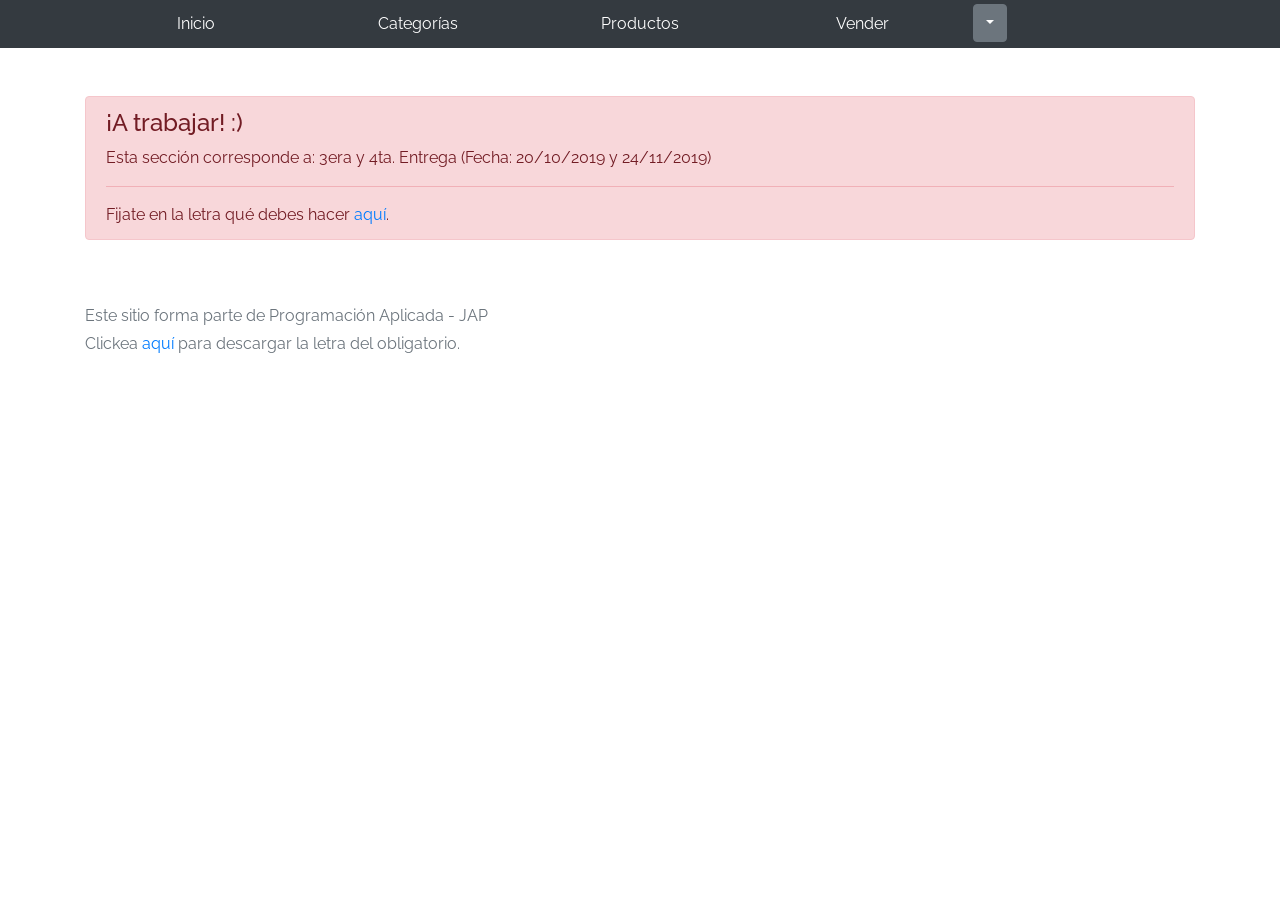
==== cart.html @ 878b8fcf "2da entrega hasta punto 2 del opcional" ====
<!DOCTYPE html>
<!-- saved from url=(0049)https://getbootstrap.com/docs/4.3/examples/album/ -->
<html lang="en"><head><meta http-equiv="Content-Type" content="text/html; charset=UTF-8">
    
    <meta name="viewport" content="width=device-width, initial-scale=1, shrink-to-fit=no">
    <meta name="description" content="">
    <meta name="author" content="Mark Otto, Jacob Thornton, and Bootstrap contributors">
    <title>eMercado - Todo lo que busques está aquí</title>

    <link rel="canonical" href="https://getbootstrap.com/docs/4.3/examples/album/">
    <link href="https://fonts.googleapis.com/css?family=Raleway:300,300i,400,400i,700,700i,900,900i" rel="stylesheet">

    <style>
      .bd-placeholder-img {
        font-size: 1.125rem;
        text-anchor: middle;
        -webkit-user-select: none;
        -moz-user-select: none;
        -ms-user-select: none;
        user-select: none;
      }

      @media (min-width: 768px) {
        .bd-placeholder-img-lg {
          font-size: 3.5rem;
        }
      }
    </style>
    <link href="css/bootstrap.min.css" rel="stylesheet">
    <link href="css/styles.css" rel="stylesheet">
    <link href="css/dropzone.css" rel="stylesheet">
  </head>
  <body>
      <nav class="navbar navbar-dark navbar-expand-lg site-header   sticky-top py-1 bg-dark">
          <div class="container">
              <button class="navbar-toggler" type="button" data-toggle="collapse" data-target="#navbarSupportedContent" aria-controls="navbarSupportedContent" aria-expanded="false" aria-label="Toggle navigation">
                <span class="navbar-toggler-icon"></span>
              </button>
              <div class="collapse navbar-collapse" id="navbarSupportedContent">
                <ul class="navbar-nav mr-auto mt-2 mt-lg-0">
                  <li class="nav-item">
                      <a class="nav-link" href="index.html">Inicio</a>
                  </li>
                  <li class="nav-item">
                      <a class="nav-link" href="categories.html">Categorías</a>
                  </li>
                  <li class="nav-item">
                      <a class="nav-link" href="products.html">Productos</a>
                  </li>
                  <li class="nav-item">
                      <a class="nav-link" href="sell.html">Vender</a>
                  </li>
                  <li>
                    <div class="dropdown">
                      <button class="btn btn-secondary dropdown-toggle" type="button" id="dropdownMenuButton" data-toggle="dropdown" aria-haspopup="true" aria-expanded="false"></button>
                      <div class="dropdown-menu" aria-labelledby="dropdownMenuButton">
                        <a class="dropdown-item" href="cart.html" style="color: black">Ver mi carrito</a>
                        <a class="dropdown-item" href="log in.html" style="color: black">Cerrar sesión</a>
                      </div>
                    </div>
                  </li>
                  </ul>
              </div>
          </div>
        </nav>
    <main role="main">
		<div class="container mt-5">
			<div class="alert alert-danger" role="alert">
				<h4 class="alert-heading">¡A trabajar! :)</h4>
				<p>Esta sección corresponde a: 3era y 4ta. Entrega (Fecha: 20/10/2019 y 24/11/2019)</p>
				<hr>
				<p class="mb-0">Fijate en la letra qué debes hacer <a target="_blank" href="Letra.pdf">aquí</a>.</p>
			</div>
		</div>
    </main>
      <footer class="text-muted">
        <div class="container">
            <p>Este sitio forma parte de Programación Aplicada - JAP</p>
            <p>Clickea <a target="_blank" href="Letra.pdf">aquí</a> para descargar la letra del obligatorio.</p>
        </div>
      </footer>
      <div class="modal fade" tabindex="-1" role="dialog" id="contidionsModal">
        <div class="modal-dialog" role="document">
          <div class="modal-content">
            <div class="modal-header">
              <h5 class="modal-title">Forma de pago</h5>
              <button type="button" class="close" data-dismiss="modal" aria-label="Close">
                <span aria-hidden="true">&times;</span>
              </button>
            </div>
            <div class="modal-body">
              <div class="container">
                  <div class="row">
                    <div class="custom-control custom-radio">
                      <input id="creditCardPaymentRadio" name="paymentType" type="radio" class="custom-control-input">
                      <label class="custom-control-label" for="creditCardPaymentRadio">Tarjeta de crédito</label>
                    </div>
                  </div>
                  <hr>
                  <div class="row">
                    <div class="col-md-6 mb-3">
                      <label for="shippingStreet">Número de tarjeta</label>
                      <input type="text" class="form-control" id="creditCardNumber" placeholder="" value="" >
                      <div class="invalid-feedback">
                        Ingresa un número de tarjeta
                      </div>
                    </div>
                    <div class="col-md-4 mb-3">
                      <label for="shippingStreetNumber">Código de seg.</label>
                      <input type="number" class="form-control" id="creditCardSecurityCode" placeholder="" value="" >
                      <div class="invalid-feedback">
                        Ingresa el código de seguridad
                      </div>
                    </div>
                  </div>
                  <div class="row">
                      <div class="col-md-6 mb-3">
                        <label for="dueDate">Vencimiento (MM/AA)</label>
                        <input type="text" class="form-control" id="dueDate" placeholder="" value="" >
                        <div class="invalid-feedback">
                          Ingresa la fecha de vencimiento
                        </div>
                      </div>
                  </div>
                  <div class="row">
                    <div class="custom-control custom-radio">
                      <input id="bankingRadio" name="paymentType" type="radio" class="custom-control-input">
                      <label class="custom-control-label" for="bankingRadio">Transferencia bancaria</label>
                    </div>
                  </div>
                  <hr>
                  <div class="row">
                    <div class="col-md-6 mb-3">
                      <label for="bankAccountNumber">Número de cuenta</label>
                      <input type="text" class="form-control" id="bankAccountNumber" placeholder="" value="" >
                      <div class="invalid-feedback">
                        Ingresa un número de cuenta
                      </div>
                    </div>
              </div>
            </div>
            <div class="modal-footer">
              <button type="button" class="btn btn-primary" data-dismiss="modal">Cerrar</button>
            </div>
          </div>
        </div>
      </div>
      <div id="spinner-wrapper"><div class="lds-ring"><div></div><div></div><div></div><div></div></div></div>
      <script src="js/vendor/jquery-3.4.1.min.js"></script>
      <script src="js/vendor/bootstrap.bundle.min.js"></script>
      <script src="js/vendor/bootbox.min.js"></script>
      <script src="js/init.js"></script>
      <script src="js/cart.js"></script>
      <script src="js/log in menu.js"></script>
    </body>
</html>
---- css/styles.css ----
.jumbotron, .card-body, .container, .site-header{
    font-family: 'Raleway', serif !important;
}

.jumbotron .display-4{
    font-weight: bold;
}

.jumbotron {
  height: 50vh;
  padding: 5em inherit;
  margin-bottom: 0;
  background-color: #53C0FB;
  background: url('../img/cover_back.png');
  background-size: cover;
  background-position: center;
  background-repeat: no-repeat;
  color: black;
  font-weight: bold;
}

@media (min-width: 768px) {
  .jumbotron {
    padding-top: 6rem;
    padding-bottom: 6rem;
  }
}

.jumbotron p:last-child {
  margin-bottom: 0;
}

.jumbotron-heading {
  font-weight: 300;
}

.jumbotron .container {
  max-width: 40rem;
  background-color: rgba(255, 255, 255, 0.5);
  border-radius: 10px;
  text-shadow: 1px 1px 2px grey;
}

.jumbotron .lead{
  font-size: 38px;
}

footer {
  padding-top: 3rem;
  padding-bottom: 3rem;
}

footer p {
  margin-bottom: .25rem;
}

.site-header a {
  color: white;
  transition: ease-in-out color .15s;
}

.dropzone{
  border: 2px dashed #0087F7;
  border-radius: 5px;
  background: white;
}

.lds-ring {
  display: inline-block;
  position: relative;
  width: 64px;
  height: 64px;
  top:50%;
  left: 50%;
}
.lds-ring div {
  box-sizing: border-box;
  display: block;
  position: absolute;
  width: 51px;
  height: 51px;
  margin: 6px;
  border: 6px solid #fff;
  border-radius: 50%;
  animation: lds-ring 1.2s cubic-bezier(0.5, 0, 0.5, 1) infinite;
  border-color: #fff transparent transparent transparent;
}
.lds-ring div:nth-child(1) {
  animation-delay: -0.45s;
}
.lds-ring div:nth-child(2) {
  animation-delay: -0.3s;
}
.lds-ring div:nth-child(3) {
  animation-delay: -0.15s;
}
@keyframes lds-ring {
  0% {
    transform: rotate(0deg);
  }
  100% {
    transform: rotate(360deg);
  }
}

#spinner-wrapper{
  position: fixed;
  background-color: rgba(0,0,0,0.5);
  width:100%;
  height: 100%;
  top:0;
  left:0;
  z-index: 1021;
  display: none;
}

a.custom-card,
a.custom-card:hover {
  color: inherit;
  text-decoration: inherit;
}

.navbar-dark .navbar-nav .nav-link{
  color: white;
}

.navbar-nav{
  width:100%;
}

@media (min-width : 992px){
  .navbar-nav .nav-item{
    width: 20%;
    text-align: center;
  }
}
---- css/dropzone.css ----
/*
 * The MIT License
 * Copyright (c) 2012 Matias Meno <m@tias.me>
 */
.dropzone, .dropzone * {
  box-sizing: border-box; }

.dropzone {
  position: relative; }
  .dropzone .dz-preview {
    position: relative;
    display: inline-block;
    width: 120px;
    margin: 0.5em; }
    .dropzone .dz-preview .dz-progress {
      display: block;
      height: 15px;
      border: 1px solid #aaa; }
      .dropzone .dz-preview .dz-progress .dz-upload {
        display: block;
        height: 100%;
        width: 0;
        background: green; }
    .dropzone .dz-preview .dz-error-message {
      color: red;
      display: none; }
    .dropzone .dz-preview.dz-error .dz-error-message, .dropzone .dz-preview.dz-error .dz-error-mark {
      display: block; }
    .dropzone .dz-preview.dz-success .dz-success-mark {
      display: block; }
    .dropzone .dz-preview .dz-error-mark, .dropzone .dz-preview .dz-success-mark {
      position: absolute;
      display: none;
      left: 30px;
      top: 30px;
      width: 54px;
      height: 58px;
      left: 50%;
      margin-left: -27px; }

@-webkit-keyframes passing-through {
  0% {
    opacity: 0;
    -webkit-transform: translateY(40px);
    -moz-transform: translateY(40px);
    -ms-transform: translateY(40px);
    -o-transform: translateY(40px);
    transform: translateY(40px); }
  30%, 70% {
    opacity: 1;
    -webkit-transform: translateY(0px);
    -moz-transform: translateY(0px);
    -ms-transform: translateY(0px);
    -o-transform: translateY(0px);
    transform: translateY(0px); }
  100% {
    opacity: 0;
    -webkit-transform: translateY(-40px);
    -moz-transform: translateY(-40px);
    -ms-transform: translateY(-40px);
    -o-transform: translateY(-40px);
    transform: translateY(-40px); } }
@-moz-keyframes passing-through {
  0% {
    opacity: 0;
    -webkit-transform: translateY(40px);
    -moz-transform: translateY(40px);
    -ms-transform: translateY(40px);
    -o-transform: translateY(40px);
    transform: translateY(40px); }
  30%, 70% {
    opacity: 1;
    -webkit-transform: translateY(0px);
    -moz-transform: translateY(0px);
    -ms-transform: translateY(0px);
    -o-transform: translateY(0px);
    transform: translateY(0px); }
  100% {
    opacity: 0;
    -webkit-transform: translateY(-40px);
    -moz-transform: translateY(-40px);
    -ms-transform: translateY(-40px);
    -o-transform: translateY(-40px);
    transform: translateY(-40px); } }
@keyframes passing-through {
  0% {
    opacity: 0;
    -webkit-transform: translateY(40px);
    -moz-transform: translateY(40px);
    -ms-transform: translateY(40px);
    -o-transform: translateY(40px);
    transform: translateY(40px); }
  30%, 70% {
    opacity: 1;
    -webkit-transform: translateY(0px);
    -moz-transform: translateY(0px);
    -ms-transform: translateY(0px);
    -o-transform: translateY(0px);
    transform: translateY(0px); }
  100% {
    opacity: 0;
    -webkit-transform: translateY(-40px);
    -moz-transform: translateY(-40px);
    -ms-transform: translateY(-40px);
    -o-transform: translateY(-40px);
    transform: translateY(-40px); } }
@-webkit-keyframes slide-in {
  0% {
    opacity: 0;
    -webkit-transform: translateY(40px);
    -moz-transform: translateY(40px);
    -ms-transform: translateY(40px);
    -o-transform: translateY(40px);
    transform: translateY(40px); }
  30% {
    opacity: 1;
    -webkit-transform: translateY(0px);
    -moz-transform: translateY(0px);
    -ms-transform: translateY(0px);
    -o-transform: translateY(0px);
    transform: translateY(0px); } }
@-moz-keyframes slide-in {
  0% {
    opacity: 0;
    -webkit-transform: translateY(40px);
    -moz-transform: translateY(40px);
    -ms-transform: translateY(40px);
    -o-transform: translateY(40px);
    transform: translateY(40px); }
  30% {
    opacity: 1;
    -webkit-transform: translateY(0px);
    -moz-transform: translateY(0px);
    -ms-transform: translateY(0px);
    -o-transform: translateY(0px);
    transform: translateY(0px); } }
@keyframes slide-in {
  0% {
    opacity: 0;
    -webkit-transform: translateY(40px);
    -moz-transform: translateY(40px);
    -ms-transform: translateY(40px);
    -o-transform: translateY(40px);
    transform: translateY(40px); }
  30% {
    opacity: 1;
    -webkit-transform: translateY(0px);
    -moz-transform: translateY(0px);
    -ms-transform: translateY(0px);
    -o-transform: translateY(0px);
    transform: translateY(0px); } }
@-webkit-keyframes pulse {
  0% {
    -webkit-transform: scale(1);
    -moz-transform: scale(1);
    -ms-transform: scale(1);
    -o-transform: scale(1);
    transform: scale(1); }
  10% {
    -webkit-transform: scale(1.1);
    -moz-transform: scale(1.1);
    -ms-transform: scale(1.1);
    -o-transform: scale(1.1);
    transform: scale(1.1); }
  20% {
    -webkit-transform: scale(1);
    -moz-transform: scale(1);
    -ms-transform: scale(1);
    -o-transform: scale(1);
    transform: scale(1); } }
@-moz-keyframes pulse {
  0% {
    -webkit-transform: scale(1);
    -moz-transform: scale(1);
    -ms-transform: scale(1);
    -o-transform: scale(1);
    transform: scale(1); }
  10% {
    -webkit-transform: scale(1.1);
    -moz-transform: scale(1.1);
    -ms-transform: scale(1.1);
    -o-transform: scale(1.1);
    transform: scale(1.1); }
  20% {
    -webkit-transform: scale(1);
    -moz-transform: scale(1);
    -ms-transform: scale(1);
    -o-transform: scale(1);
    transform: scale(1); } }
@keyframes pulse {
  0% {
    -webkit-transform: scale(1);
    -moz-transform: scale(1);
    -ms-transform: scale(1);
    -o-transform: scale(1);
    transform: scale(1); }
  10% {
    -webkit-transform: scale(1.1);
    -moz-transform: scale(1.1);
    -ms-transform: scale(1.1);
    -o-transform: scale(1.1);
    transform: scale(1.1); }
  20% {
    -webkit-transform: scale(1);
    -moz-transform: scale(1);
    -ms-transform: scale(1);
    -o-transform: scale(1);
    transform: scale(1); } }
#file-upload, #file-upload * {
  box-sizing: border-box; }

#file-upload {
  min-height: 150px;
  border: 2px dashed silver;
  border-radius: 5px;
  background: white;
margin-bottom: 10px;}
  #file-upload.dz-clickable {
    cursor: pointer; }
    #file-upload.dz-clickable * {
      cursor: default; }
    #file-upload.dz-clickable .dz-message, #file-upload.dz-clickable .dz-message * {
      cursor: pointer; }
  #file-upload.dz-started .dz-message {
    display: none; }
  #file-upload.dz-drag-hover {
    border-style: solid; }
    #file-upload.dz-drag-hover .dz-message {
      opacity: 0.5; }
  #file-upload .dz-message {
    text-align: center;
    margin: 4em 0; }
  #file-upload .dz-preview {
    position: relative;
    display: inline-block;
    vertical-align: top;
    margin: 16px;
    min-height: 100px; }
    #file-upload .dz-preview:hover {
      z-index: 1000; }
      #file-upload .dz-preview:hover .dz-details {
        opacity: 1; }
    #file-upload .dz-preview.dz-file-preview .dz-image {
      border-radius: 20px;
      background: #999;
      background: linear-gradient(to bottom, #eee, #ddd); }
    #file-upload .dz-preview.dz-file-preview .dz-details {
      opacity: 1; }
    #file-upload .dz-preview.dz-image-preview {
      background: white; }
      #file-upload .dz-preview.dz-image-preview .dz-details {
        -webkit-transition: opacity 0.2s linear;
        -moz-transition: opacity 0.2s linear;
        -ms-transition: opacity 0.2s linear;
        -o-transition: opacity 0.2s linear;
        transition: opacity 0.2s linear; }
    #file-upload .dz-preview .dz-remove {
      font-size: 14px;
      text-align: center;
      display: block;
      cursor: pointer;
      border: none; }
      #file-upload .dz-preview .dz-remove:hover {
        text-decoration: underline; }
    #file-upload .dz-preview:hover .dz-details {
      opacity: 1; }
    #file-upload .dz-preview .dz-details {
      z-index: 20;
      position: absolute;
      top: 0;
      left: 0;
      opacity: 0;
      font-size: 13px;
      min-width: 100%;
      max-width: 100%;
      padding: 2em 1em;
      text-align: center;
      color: rgba(0, 0, 0, 0.9);
      line-height: 150%; }
      #file-upload .dz-preview .dz-details .dz-size {
        margin-bottom: 1em;
        font-size: 16px; }
      #file-upload .dz-preview .dz-details .dz-filename {
        white-space: nowrap; }
        #file-upload .dz-preview .dz-details .dz-filename:hover span {
          border: 1px solid rgba(200, 200, 200, 0.8);
          background-color: rgba(255, 255, 255, 0.8); }
        #file-upload .dz-preview .dz-details .dz-filename:not(:hover) {
          overflow: hidden;
          text-overflow: ellipsis; }
          #file-upload .dz-preview .dz-details .dz-filename:not(:hover) span {
            border: 1px solid transparent; }
      #file-upload .dz-preview .dz-details .dz-filename span, #file-upload .dz-preview .dz-details .dz-size span {
        background-color: rgba(255, 255, 255, 0.4);
        padding: 0 0.4em;
        border-radius: 3px; }
    #file-upload .dz-preview:hover .dz-image img {
      -webkit-transform: scale(1.05, 1.05);
      -moz-transform: scale(1.05, 1.05);
      -ms-transform: scale(1.05, 1.05);
      -o-transform: scale(1.05, 1.05);
      transform: scale(1.05, 1.05);
      -webkit-filter: blur(8px);
      filter: blur(8px); }
    #file-upload .dz-preview .dz-image {
      border-radius: 20px;
      overflow: hidden;
      width: 120px;
      height: 120px;
      position: relative;
      display: block;
      z-index: 10; }
      #file-upload .dz-preview .dz-image img {
        display: block; }
    #file-upload .dz-preview.dz-success .dz-success-mark {
      -webkit-animation: passing-through 3s cubic-bezier(0.77, 0, 0.175, 1);
      -moz-animation: passing-through 3s cubic-bezier(0.77, 0, 0.175, 1);
      -ms-animation: passing-through 3s cubic-bezier(0.77, 0, 0.175, 1);
      -o-animation: passing-through 3s cubic-bezier(0.77, 0, 0.175, 1);
      animation: passing-through 3s cubic-bezier(0.77, 0, 0.175, 1); }
    #file-upload .dz-preview.dz-error .dz-error-mark {
      opacity: 1;
      -webkit-animation: slide-in 3s cubic-bezier(0.77, 0, 0.175, 1);
      -moz-animation: slide-in 3s cubic-bezier(0.77, 0, 0.175, 1);
      -ms-animation: slide-in 3s cubic-bezier(0.77, 0, 0.175, 1);
      -o-animation: slide-in 3s cubic-bezier(0.77, 0, 0.175, 1);
      animation: slide-in 3s cubic-bezier(0.77, 0, 0.175, 1); }
    #file-upload .dz-preview .dz-success-mark, #file-upload .dz-preview .dz-error-mark {
      pointer-events: none;
      opacity: 0;
      z-index: 500;
      position: absolute;
      display: block;
      top: 50%;
      left: 50%;
      margin-left: -27px;
      margin-top: -27px; }
      #file-upload .dz-preview .dz-success-mark svg, #file-upload .dz-preview .dz-error-mark svg {
        display: block;
        width: 54px;
        height: 54px; }
    #file-upload .dz-preview.dz-processing .dz-progress {
      opacity: 1;
      -webkit-transition: all 0.2s linear;
      -moz-transition: all 0.2s linear;
      -ms-transition: all 0.2s linear;
      -o-transition: all 0.2s linear;
      transition: all 0.2s linear; }
    #file-upload .dz-preview.dz-complete .dz-progress {
      opacity: 0;
      -webkit-transition: opacity 0.4s ease-in;
      -moz-transition: opacity 0.4s ease-in;
      -ms-transition: opacity 0.4s ease-in;
      -o-transition: opacity 0.4s ease-in;
      transition: opacity 0.4s ease-in; }
    #file-upload .dz-preview:not(.dz-processing) .dz-progress {
      -webkit-animation: pulse 6s ease infinite;
      -moz-animation: pulse 6s ease infinite;
      -ms-animation: pulse 6s ease infinite;
      -o-animation: pulse 6s ease infinite;
      animation: pulse 6s ease infinite; }
    #file-upload .dz-preview .dz-progress {
      opacity: 1;
      z-index: 1000;
      pointer-events: none;
      position: absolute;
      height: 16px;
      left: 50%;
      top: 50%;
      margin-top: -8px;
      width: 80px;
      margin-left: -40px;
      background: rgba(255, 255, 255, 0.9);
      -webkit-transform: scale(1);
      border-radius: 8px;
      overflow: hidden; }
      #file-upload .dz-preview .dz-progress .dz-upload {
        background: #333;
        background: linear-gradient(to bottom, #666, #444);
        position: absolute;
        top: 0;
        left: 0;
        bottom: 0;
        width: 0;
        -webkit-transition: width 300ms ease-in-out;
        -moz-transition: width 300ms ease-in-out;
        -ms-transition: width 300ms ease-in-out;
        -o-transition: width 300ms ease-in-out;
        transition: width 300ms ease-in-out; }
    #file-upload .dz-preview.dz-error .dz-error-message {
      display: block; }
    #file-upload .dz-preview.dz-error:hover .dz-error-message {
      opacity: 1;
      pointer-events: auto; }
    #file-upload .dz-preview .dz-error-message {
      pointer-events: none;
      z-index: 1000;
      position: absolute;
      display: block;
      display: none;
      opacity: 0;
      -webkit-transition: opacity 0.3s ease;
      -moz-transition: opacity 0.3s ease;
      -ms-transition: opacity 0.3s ease;
      -o-transition: opacity 0.3s ease;
      transition: opacity 0.3s ease;
      border-radius: 8px;
      font-size: 13px;
      top: 130px;
      left: -10px;
      width: 140px;
      background: #be2626;
      background: linear-gradient(to bottom, #be2626, #a92222);
      padding: 0.5em 1.2em;
      color: white; }
      #file-upload .dz-preview .dz-error-message:after {
        content: '';
        position: absolute;
        top: -6px;
        left: 64px;
        width: 0;
        height: 0;
        border-left: 6px solid transparent;
        border-right: 6px solid transparent;
        border-bottom: 6px solid #be2626; }

#file-upload .dz-preview.dz-error .dz-error-message, #file-upload .dz-preview.dz-error .dz-error-mark{
  display: none;
}
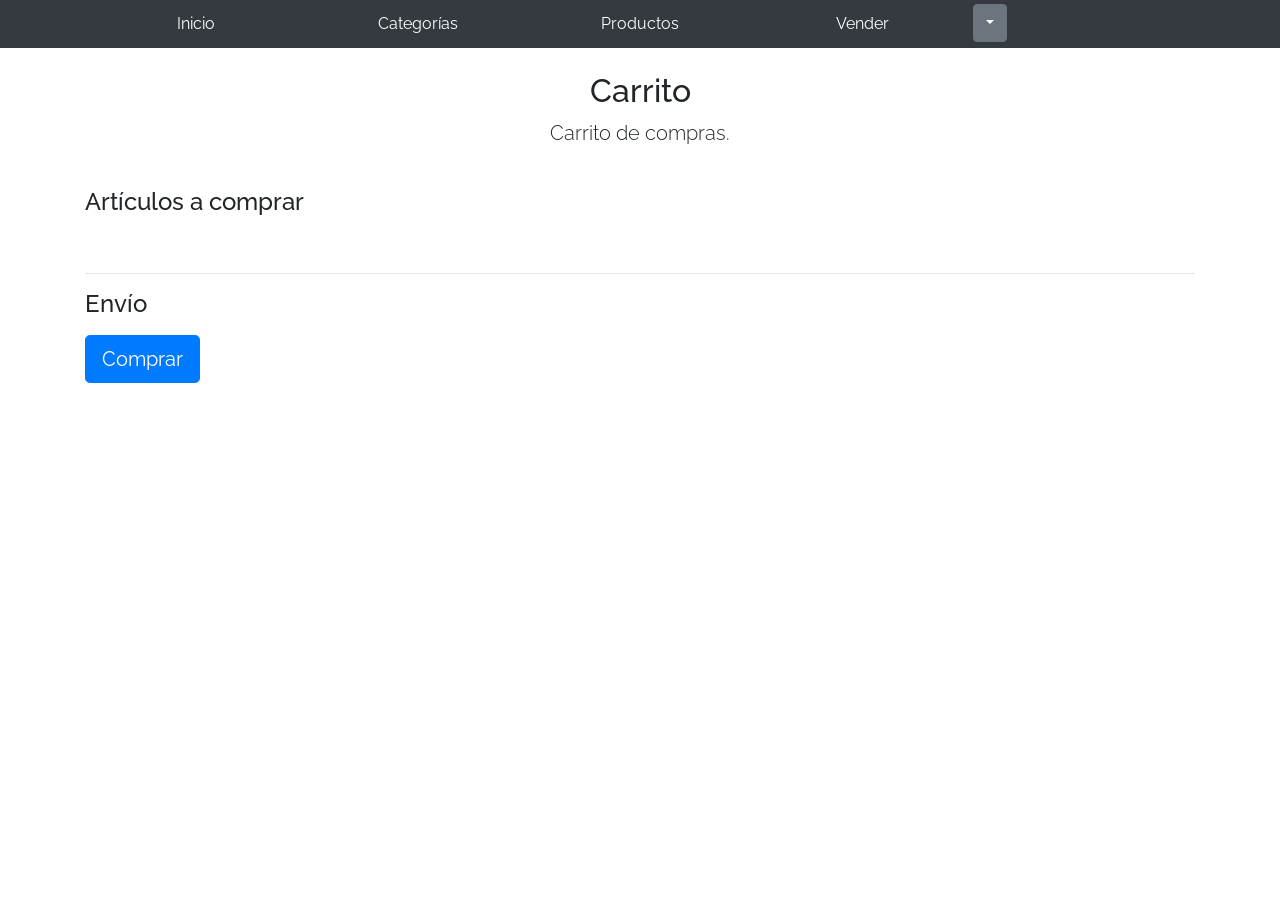
==== commit 728681c6: "Modificaciones avanzadas ya para 3er entrega" ====
--- a/cart.html
+++ b/cart.html
@@ -1,7 +1,8 @@
 <!DOCTYPE html>
 <!-- saved from url=(0049)https://getbootstrap.com/docs/4.3/examples/album/ -->
-<html lang="en"><head><meta http-equiv="Content-Type" content="text/html; charset=UTF-8">
-    
+<html lang="en">
+  <head>
+    <meta http-equiv="Content-Type" content="text/html; charset=UTF-8">
     <meta name="viewport" content="width=device-width, initial-scale=1, shrink-to-fit=no">
     <meta name="description" content="">
     <meta name="author" content="Mark Otto, Jacob Thornton, and Bootstrap contributors">
@@ -31,126 +32,142 @@
     <link href="css/dropzone.css" rel="stylesheet">
   </head>
   <body>
-      <nav class="navbar navbar-dark navbar-expand-lg site-header   sticky-top py-1 bg-dark">
-          <div class="container">
-              <button class="navbar-toggler" type="button" data-toggle="collapse" data-target="#navbarSupportedContent" aria-controls="navbarSupportedContent" aria-expanded="false" aria-label="Toggle navigation">
-                <span class="navbar-toggler-icon"></span>
-              </button>
-              <div class="collapse navbar-collapse" id="navbarSupportedContent">
-                <ul class="navbar-nav mr-auto mt-2 mt-lg-0">
-                  <li class="nav-item">
-                      <a class="nav-link" href="index.html">Inicio</a>
-                  </li>
-                  <li class="nav-item">
-                      <a class="nav-link" href="categories.html">Categorías</a>
-                  </li>
-                  <li class="nav-item">
-                      <a class="nav-link" href="products.html">Productos</a>
-                  </li>
-                  <li class="nav-item">
-                      <a class="nav-link" href="sell.html">Vender</a>
-                  </li>
-                  <li>
-                    <div class="dropdown">
-                      <button class="btn btn-secondary dropdown-toggle" type="button" id="dropdownMenuButton" data-toggle="dropdown" aria-haspopup="true" aria-expanded="false"></button>
-                      <div class="dropdown-menu" aria-labelledby="dropdownMenuButton">
-                        <a class="dropdown-item" href="cart.html" style="color: black">Ver mi carrito</a>
-                        <a class="dropdown-item" href="log in.html" style="color: black">Cerrar sesión</a>
+    <nav class="navbar navbar-dark navbar-expand-lg site-header   sticky-top py-1 bg-dark">
+        <div class="container">
+            <button class="navbar-toggler" type="button" data-toggle="collapse" data-target="#navbarSupportedContent" aria-controls="navbarSupportedContent" aria-expanded="false" aria-label="Toggle navigation">
+              <span class="navbar-toggler-icon"></span>
+            </button>
+            <div class="collapse navbar-collapse" id="navbarSupportedContent">
+              <ul class="navbar-nav mr-auto mt-2 mt-lg-0">
+                <li class="nav-item">
+                    <a class="nav-link" href="index.html">Inicio</a>
+                </li>
+                <li class="nav-item">
+                    <a class="nav-link" href="categories.html">Categorías</a>
+                </li>
+                <li class="nav-item">
+                    <a class="nav-link" href="products.html">Productos</a>
+                </li>
+                <li class="nav-item">
+                    <a class="nav-link" href="sell.html">Vender</a>
+                </li>
+                <li>
+                  <div class="dropdown">
+                    <button class="btn btn-secondary dropdown-toggle" type="button" id="dropdownMenuButton" data-toggle="dropdown" aria-haspopup="true" aria-expanded="false"></button>
+                    <div class="dropdown-menu" aria-labelledby="dropdownMenuButton">
+                      <a class="dropdown-item" href="cart.html" style="color: black">Ver mi carrito</a>
+                      <a class="dropdown-item" href="log in.html" style="color: black">Cerrar sesión</a>
+                    </div>
+                  </div>
+                </li>
+                </ul>
+            </div>
+        </div>
+    </nav>
+      
+    <main role="main" class="pb-5">
+      <div class="container">
+        <div class="text-center p-4">
+            <h2>Carrito</h2>
+            <p class="lead">Carrito de compras.</p>
+        </div>
+        <h4 class="mb-3">Artículos a comprar</h4>
+        <br/>
+        <div class="table-responsive" id="tableArticle"></div>
+        <hr>
+        <h4 class="mb-3">Envío</h4>
+        <!--Botón para abrir la ventana de forma de pago-->
+        <button class="btn btn-primary btn-lg" type="submit" data-toggle="modal" data-target="#contidionsModal">Comprar</button>
+      </div>
+    </main>
+    
+
+    
+    
+    <!--Ventana formas de pago del artículo-->
+    <!-- https://getbootstrap.com/docs/4.0/components/modal/ -->
+    <div class="modal fade" tabindex="-1" role="dialog" id="contidionsModal">
+      <div class="modal-dialog" role="document">
+        <div class="modal-content">
+          <div class="modal-header">
+            <h5 class="modal-title">Forma de pago</h5> <!--Título de la ventana-->
+            <button type="button" class="close" data-dismiss="modal" aria-label="Close">
+              <!--La cruz de cerrar-->
+              <span aria-hidden="true">&times;</span>
+            </button>
+          </div>
+          <div class="modal-body"> <!--Cuerpo de la ventana-->
+            <div class="container">
+                <div class="row">
+                  <div class="custom-control custom-radio">
+                    <input id="creditCardPaymentRadio" name="paymentType" type="radio" class="custom-control-input">
+                    <label class="custom-control-label" for="creditCardPaymentRadio">Tarjeta de crédito</label>
+                  </div>
+                </div>
+                <hr>
+                <div class="row">
+                  <div class="col-md-6 mb-3">
+                    <label for="shippingStreet">Número de tarjeta</label>
+                    <input type="text" class="form-control" id="creditCardNumber" placeholder="" value="" >
+                    <div class="invalid-feedback">
+                      Ingresa un número de tarjeta
+                    </div>
+                  </div>
+                  <div class="col-md-4 mb-3">
+                    <label for="shippingStreetNumber">Código de seg.</label>
+                    <input type="number" class="form-control" id="creditCardSecurityCode" placeholder="" value="" >
+                    <div class="invalid-feedback">
+                      Ingresa el código de seguridad
+                    </div>
+                  </div>
+                </div>
+                <div class="row">
+                    <div class="col-md-6 mb-3">
+                      <label for="dueDate">Vencimiento (MM/AA)</label>
+                      <input type="text" class="form-control" id="dueDate" placeholder="" value="" >
+                      <div class="invalid-feedback">
+                        Ingresa la fecha de vencimiento
                       </div>
                     </div>
-                  </li>
-                  </ul>
-              </div>
-          </div>
-        </nav>
-    <main role="main">
-		<div class="container mt-5">
-			<div class="alert alert-danger" role="alert">
-				<h4 class="alert-heading">¡A trabajar! :)</h4>
-				<p>Esta sección corresponde a: 3era y 4ta. Entrega (Fecha: 20/10/2019 y 24/11/2019)</p>
-				<hr>
-				<p class="mb-0">Fijate en la letra qué debes hacer <a target="_blank" href="Letra.pdf">aquí</a>.</p>
-			</div>
-		</div>
-    </main>
-      <footer class="text-muted">
-        <div class="container">
-            <p>Este sitio forma parte de Programación Aplicada - JAP</p>
-            <p>Clickea <a target="_blank" href="Letra.pdf">aquí</a> para descargar la letra del obligatorio.</p>
-        </div>
-      </footer>
-      <div class="modal fade" tabindex="-1" role="dialog" id="contidionsModal">
-        <div class="modal-dialog" role="document">
-          <div class="modal-content">
-            <div class="modal-header">
-              <h5 class="modal-title">Forma de pago</h5>
-              <button type="button" class="close" data-dismiss="modal" aria-label="Close">
-                <span aria-hidden="true">&times;</span>
-              </button>
-            </div>
-            <div class="modal-body">
-              <div class="container">
-                  <div class="row">
-                    <div class="custom-control custom-radio">
-                      <input id="creditCardPaymentRadio" name="paymentType" type="radio" class="custom-control-input">
-                      <label class="custom-control-label" for="creditCardPaymentRadio">Tarjeta de crédito</label>
+                </div>
+                <div class="row">
+                  <div class="custom-control custom-radio">
+                    <input id="bankingRadio" name="paymentType" type="radio" class="custom-control-input">
+                    <label class="custom-control-label" for="bankingRadio">Transferencia bancaria</label>
+                  </div>
+                </div>
+                <hr>
+                <div class="row">
+                  <div class="col-md-6 mb-3">
+                    <label for="bankAccountNumber">Número de cuenta</label>
+                    <input type="text" class="form-control" id="bankAccountNumber" placeholder="" value="" >
+                    <div class="invalid-feedback">
+                      Ingresa un número de cuenta
                     </div>
                   </div>
-                  <hr>
-                  <div class="row">
-                    <div class="col-md-6 mb-3">
-                      <label for="shippingStreet">Número de tarjeta</label>
-                      <input type="text" class="form-control" id="creditCardNumber" placeholder="" value="" >
-                      <div class="invalid-feedback">
-                        Ingresa un número de tarjeta
-                      </div>
-                    </div>
-                    <div class="col-md-4 mb-3">
-                      <label for="shippingStreetNumber">Código de seg.</label>
-                      <input type="number" class="form-control" id="creditCardSecurityCode" placeholder="" value="" >
-                      <div class="invalid-feedback">
-                        Ingresa el código de seguridad
-                      </div>
-                    </div>
-                  </div>
-                  <div class="row">
-                      <div class="col-md-6 mb-3">
-                        <label for="dueDate">Vencimiento (MM/AA)</label>
-                        <input type="text" class="form-control" id="dueDate" placeholder="" value="" >
-                        <div class="invalid-feedback">
-                          Ingresa la fecha de vencimiento
-                        </div>
-                      </div>
-                  </div>
-                  <div class="row">
-                    <div class="custom-control custom-radio">
-                      <input id="bankingRadio" name="paymentType" type="radio" class="custom-control-input">
-                      <label class="custom-control-label" for="bankingRadio">Transferencia bancaria</label>
-                    </div>
-                  </div>
-                  <hr>
-                  <div class="row">
-                    <div class="col-md-6 mb-3">
-                      <label for="bankAccountNumber">Número de cuenta</label>
-                      <input type="text" class="form-control" id="bankAccountNumber" placeholder="" value="" >
-                      <div class="invalid-feedback">
-                        Ingresa un número de cuenta
-                      </div>
-                    </div>
-              </div>
             </div>
-            <div class="modal-footer">
-              <button type="button" class="btn btn-primary" data-dismiss="modal">Cerrar</button>
-            </div>
+          </div>
+          <div class="modal-footer"> <!--Botón inferior para cerrar la ventana-->
+            <button type="button" class="btn btn-primary" data-dismiss="modal">Terminar</button>
+            <button type="button" class="btn btn-secondary" data-dismiss="modal">Cerrar</button>
           </div>
         </div>
       </div>
-      <div id="spinner-wrapper"><div class="lds-ring"><div></div><div></div><div></div><div></div></div></div>
-      <script src="js/vendor/jquery-3.4.1.min.js"></script>
-      <script src="js/vendor/bootstrap.bundle.min.js"></script>
-      <script src="js/vendor/bootbox.min.js"></script>
-      <script src="js/init.js"></script>
-      <script src="js/cart.js"></script>
-      <script src="js/log in menu.js"></script>
-    </body>
+    </div>
+
+    <footer class="text-muted">
+      <div class="container">
+        <p class="float-right">
+          <a href="#">Volver arriba</a>
+        </p>
+      </div>
+    </footer>
+    <div id="spinner-wrapper"><div class="lds-ring"><div></div><div></div><div></div><div></div></div></div>
+    <script src="js/vendor/jquery-3.4.1.min.js"></script>
+    <script src="js/vendor/bootstrap.bundle.min.js"></script>
+    <script src="js/vendor/bootbox.min.js"></script>
+    <script src="js/init.js"></script>
+    <script src="js/cart.js"></script>
+    <script src="js/log in menu.js"></script>
+  </body>
 </html>
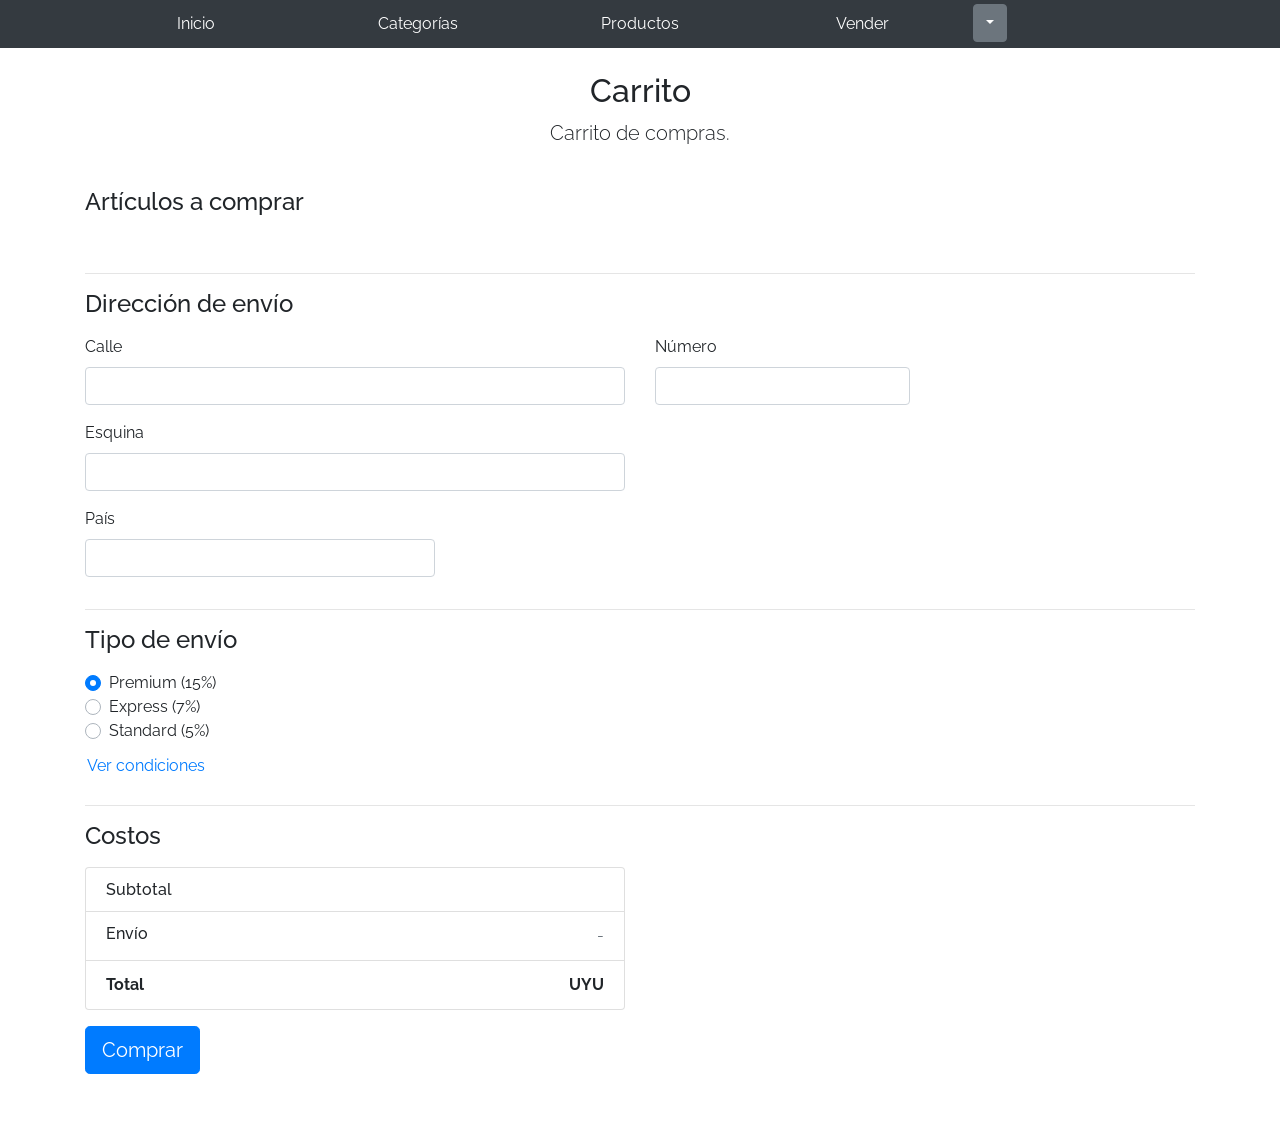
==== commit 3e14a965: "Obligatorio 3er entrega" ====
--- a/cart.html
+++ b/cart.html
@@ -75,9 +75,125 @@
         <br/>
         <div class="table-responsive" id="tableArticle"></div>
         <hr>
-        <h4 class="mb-3">Envío</h4>
+
+        <h4 class="mb-3">Dirección de envío</h4>
+        <form class="needs-validation">
+          <div class="row">
+            <div class="col-md-6 mb-3">
+              <label>Calle</label>
+              <input type="text" name="street" class="form-control" placeholder="" value=""/>
+              <div class="invalid-feedback">
+                Ingresa una calle
+              </div>
+            </div>
+          
+            <div class="col-md-3 mb-3">
+              <label>Número</label>
+              <input type="number" name="number" class="form-control" placeholder="" value=""/>
+              <div class="invalid-feedback">
+                Ingresa un número de puerta
+              </div>
+            </div>
+          </div>
+          <div class="row">
+            <div class="col-md-6 mb-3">
+              <label>Esquina</label>
+              <input type="text" name="corner" class="form-control" placeholder="" value=""/>
+              <div class="invalid-feedback">
+                Ingresa una esquina
+              </div>
+            </div>
+          </div>
+          <div class="row">
+            <div class="col-md-4 mb-3">
+              <label>País</label>
+              <input type="text" name="country" class="form-control" placeholder="" value=""/>
+              <div class="invalid-feedback">
+                Ingresa un país
+              </div>
+            </div>
+          </div>
+        </form>
+        <hr>
+        <h4 class="mb-3">Tipo de envío</h4>
+        <div class="d-block my-3">
+            <div class="custom-control custom-radio">
+              <input id="goldradio" name="publicationType" type="radio" class="custom-control-input" checked="" required="">
+              <label class="custom-control-label" for="goldradio">Premium (15%)</label>
+            </div>
+            <div class="custom-control custom-radio">
+              <input id="premiumradio" name="publicationType" type="radio" class="custom-control-input" required="">
+              <label class="custom-control-label" for="premiumradio">Express (7%)</label>
+            </div>
+            <div class="custom-control custom-radio">
+              <input id="standardradio" name="publicationType" type="radio" class="custom-control-input" required="">
+              <label class="custom-control-label" for="standardradio">Standard (5%)</label>
+            </div>
+            <div class="row">
+              <button type="button" class="m-1 btn btn-link" data-toggle="modal" data-target="#contidionsModal">Ver condiciones</button>
+            </div>
+        </div>
+
+        <hr>
+        
+        <h4 class="mb-3">Costos</h4>
+          <ul class="list-group col-md-6 mb-3">
+            <li class="list-group-item d-flex justify-content-between lh-condensed">
+              <div>
+                <h6 class="my-0">Subtotal</h6>
+              </div>
+              <span class="text-muted" id="productCostText"></span>
+              
+            </li>
+            <li class="list-group-item d-flex justify-content-between lh-condensed">
+              <div>
+                <h6 class="my-0">Envío</h6>
+              </div>
+              <span class="text-muted" id="comissionText">-</span>
+            </li>
+            <li class="list-group-item d-flex justify-content-between">
+              <strong>Total</strong>
+              <strong id="totalCostText">UYU</strong>
+            </li>
+          </ul>
+        <!--Ventana de condiciones de tipo de envío-->
+        <div class="modal fade" tabindex="-1" role="dialog" id="contidionsModal">
+            <div class="modal-dialog" role="document">
+              <div class="modal-content">
+                <div class="modal-header">
+                  <h5 class="modal-title">Condiciones del tipo de envío</h5>
+                  <button type="button" class="close" data-dismiss="modal" aria-label="Close">
+                    <span aria-hidden="true">&times;</span>
+                  </button>
+                </div>
+                <div class="modal-body">
+                  <div class="container">
+                      <div class="row">
+                          <h5 class="text-warning">Premium (15%)</h5>
+                          <p class="muted text-justify">Tu producto te llegará de 2 a 5 días, el costo de envío será del 15% sobre el subtotal.</p>
+                      </div>
+                      <hr>
+                      <div class="row">
+                          <h5 class="text-primary">Express (7%)</h5>
+                          <p class="muted text-justify">Tu producto te llegará de 5 a 8 días, el costo de envío será del 7% sobre el subtotal.</p>
+                      </div>
+                      <hr>
+                      <div class="row">
+                          <h5 class="text-secondary">Standard (5%)</h5>
+                          <p class="muted text-justify">Tu producto te llegará de 12 a 15 días, el costo de envío será del 5% sobre el subtotal.</p>
+                      </div>
+                  </div>
+                </div>
+                <div class="modal-footer">
+                  <button type="button" class="btn btn-primary" data-dismiss="modal">Cerrar</button>
+                </div>
+              </div>
+            </div>
+        </div>
+
+
         <!--Botón para abrir la ventana de forma de pago-->
-        <button class="btn btn-primary btn-lg" type="submit" data-toggle="modal" data-target="#contidionsModal">Comprar</button>
+        <button class="btn btn-primary btn-lg" type="submit" data-toggle="modal" data-target="#wayToPay">Comprar</button>
       </div>
     </main>
     
@@ -86,7 +202,7 @@
     
     <!--Ventana formas de pago del artículo-->
     <!-- https://getbootstrap.com/docs/4.0/components/modal/ -->
-    <div class="modal fade" tabindex="-1" role="dialog" id="contidionsModal">
+    <div class="modal fade" tabindex="-1" role="dialog" id="wayToPay">
       <div class="modal-dialog" role="document">
         <div class="modal-content">
           <div class="modal-header">
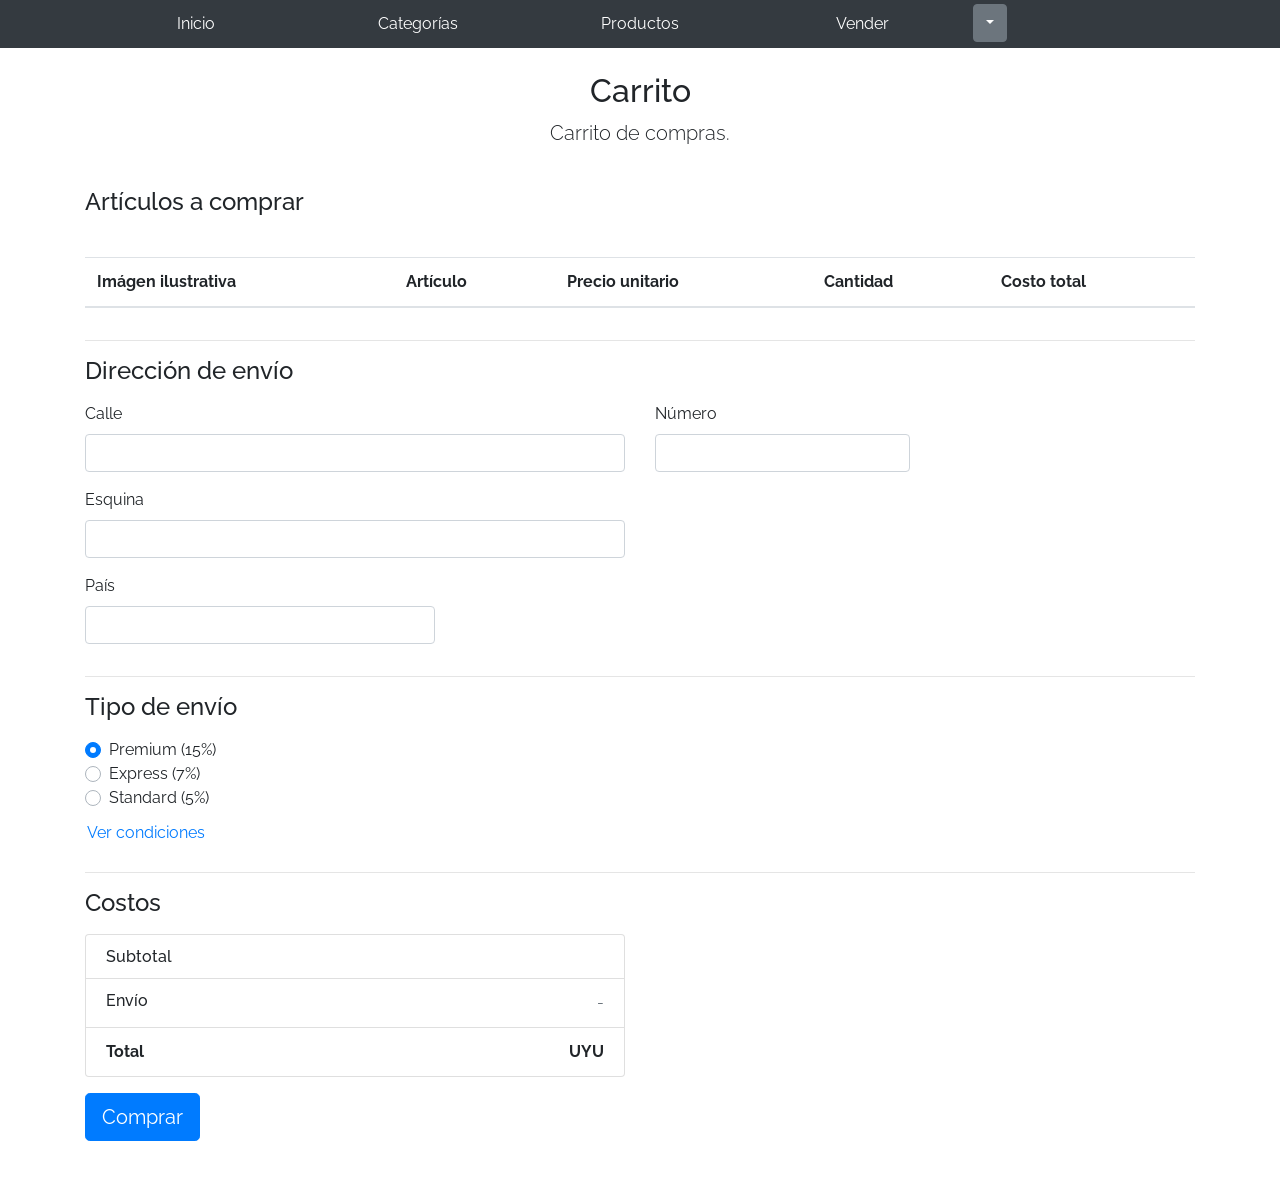
==== commit 58196b58: "3er entrega obligatorio" ====
--- a/cart.html
+++ b/cart.html
@@ -73,9 +73,21 @@
         </div>
         <h4 class="mb-3">Artículos a comprar</h4>
         <br/>
-        <div class="table-responsive" id="tableArticle"></div>
+        <div class="table-responsive">
+          <table class="table" >
+            <thead>
+              <tr>
+                <th scope="col">Imágen ilustrativa</th>
+                <th scope="col">Artículo</th>
+                <th scope="col">Precio unitario</th>
+                <th scope="col">Cantidad</th>
+                <th scope="col">Costo total</th>
+              </tr>
+            </thead>
+            <tbody id="tableArticle"></tbody>
+          </table>
+        </div>
         <hr>
-
         <h4 class="mb-3">Dirección de envío</h4>
         <form class="needs-validation">
           <div class="row">
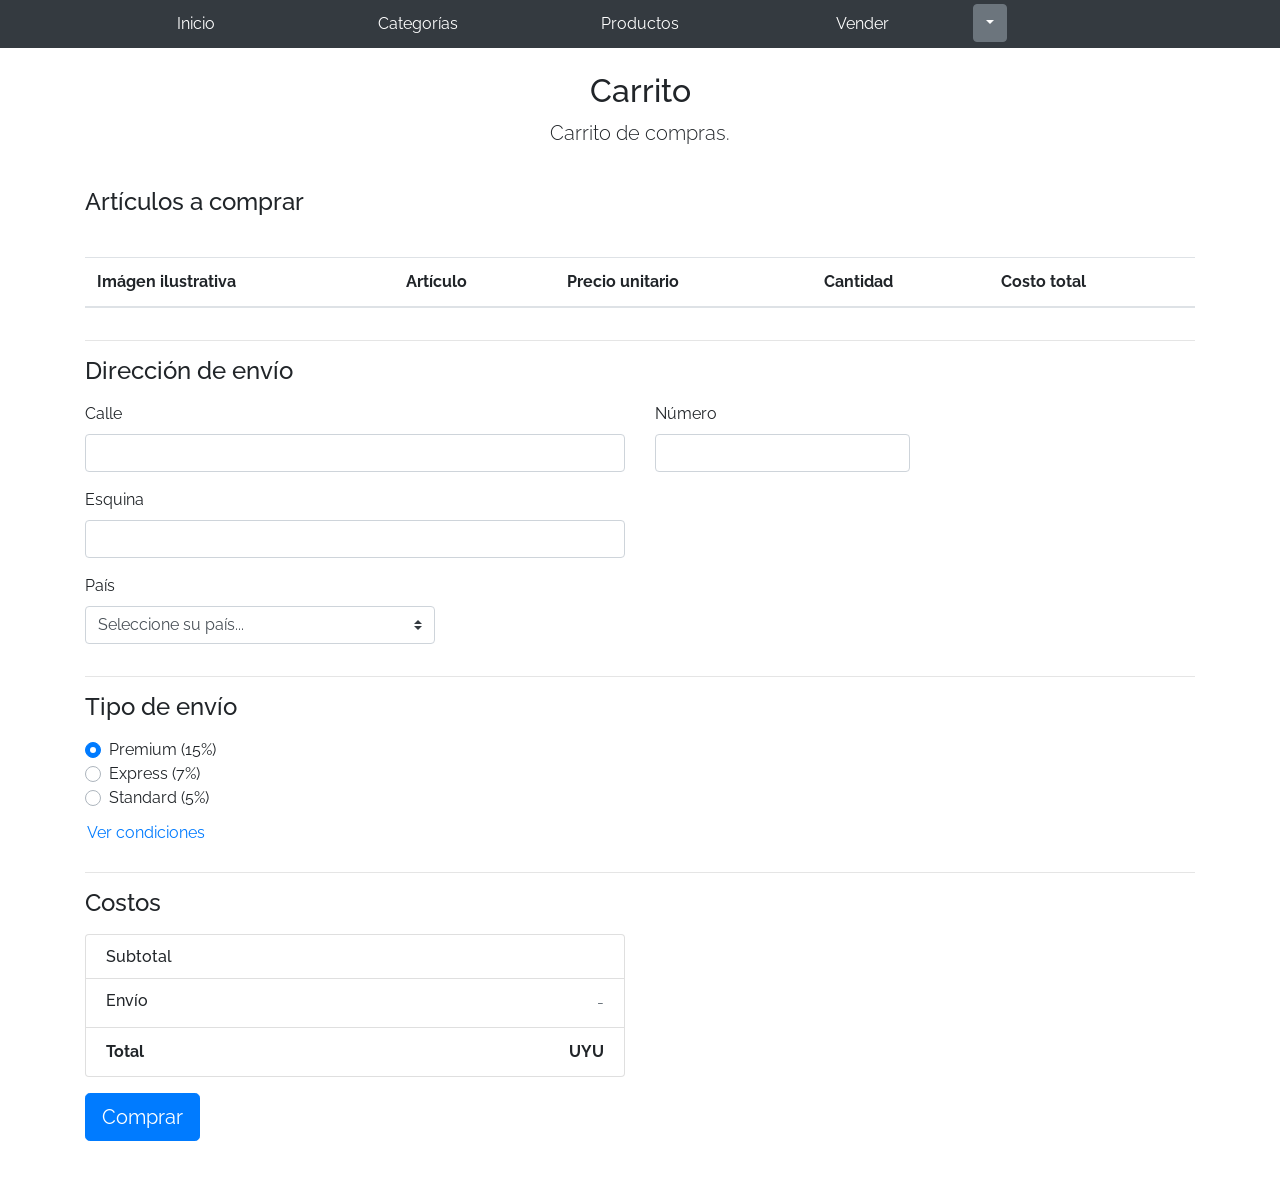
==== commit ad5deb01: "Tercer entrega obligatorio" ====
--- a/cart.html
+++ b/cart.html
@@ -118,10 +118,17 @@
           </div>
           <div class="row">
             <div class="col-md-4 mb-3">
-              <label>País</label>
-              <input type="text" name="country" class="form-control" placeholder="" value=""/>
+              <label for="country">País</label>
+              <select class="custom-select d-block w-100">
+                <option value="">Seleccione su país...</option>
+                <option>Argentina</option>
+                <option>Brasil</option>
+                <option>Chile</option>
+                <option>Paraguay</option>
+                <option>Uruguay</option>
+              </select>
               <div class="invalid-feedback">
-                Ingresa un país
+                Selecciona su país
               </div>
             </div>
           </div>
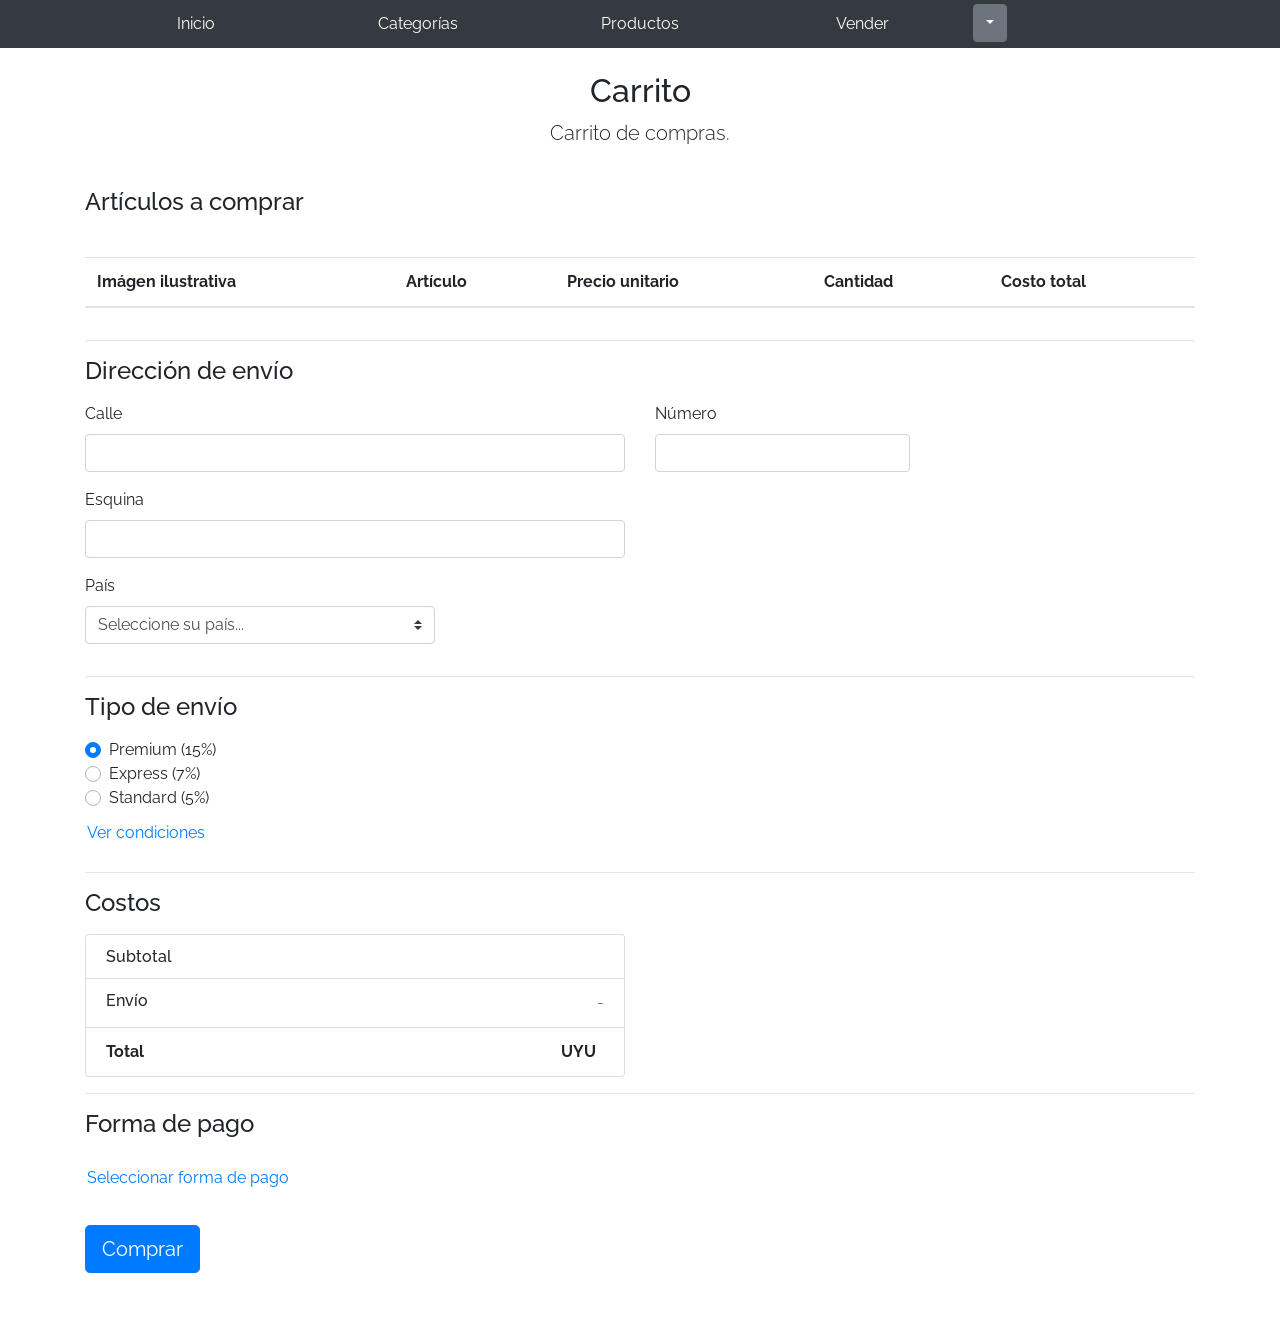
==== commit 2efc2ba4: "Avances 4ta entrega" ====
--- a/cart.html
+++ b/cart.html
@@ -89,19 +89,19 @@
         </div>
         <hr>
         <h4 class="mb-3">Dirección de envío</h4>
-        <form class="needs-validation">
+        <form class="needs-validation" id="buy-info">
           <div class="row">
             <div class="col-md-6 mb-3">
-              <label>Calle</label>
-              <input type="text" name="street" class="form-control" placeholder="" value=""/>
+              <label for="streetE">Calle</label>
+              <input type="text"  class="form-control" id="streetE" placeholder="" value=""/>
               <div class="invalid-feedback">
                 Ingresa una calle
               </div>
             </div>
-          
+
             <div class="col-md-3 mb-3">
-              <label>Número</label>
-              <input type="number" name="number" class="form-control" placeholder="" value=""/>
+              <label for="zip">Número</label>
+              <input type="number" class="form-control" id="number" placeholder="" value=""/>
               <div class="invalid-feedback">
                 Ingresa un número de puerta
               </div>
@@ -109,8 +109,8 @@
           </div>
           <div class="row">
             <div class="col-md-6 mb-3">
-              <label>Esquina</label>
-              <input type="text" name="corner" class="form-control" placeholder="" value=""/>
+              <label for="corner">Esquina</label>
+              <input type="text" class="form-control" id="corner" placeholder="" value=""/>
               <div class="invalid-feedback">
                 Ingresa una esquina
               </div>
@@ -119,7 +119,7 @@
           <div class="row">
             <div class="col-md-4 mb-3">
               <label for="country">País</label>
-              <select class="custom-select d-block w-100">
+              <select class="custom-select d-block w-100" id="country">
                 <option value="">Seleccione su país...</option>
                 <option>Argentina</option>
                 <option>Brasil</option>
@@ -128,21 +128,21 @@
                 <option>Uruguay</option>
               </select>
               <div class="invalid-feedback">
-                Selecciona su país
-              </div>
-            </div>
-          </div>
-        </form>
+                Selecciona un país
+              </div>
+            </div>
+          </div>
+          
         <hr>
         <h4 class="mb-3">Tipo de envío</h4>
         <div class="d-block my-3">
             <div class="custom-control custom-radio">
-              <input id="goldradio" name="publicationType" type="radio" class="custom-control-input" checked="" required="">
-              <label class="custom-control-label" for="goldradio">Premium (15%)</label>
+              <input id="premiumradio" name="publicationType" type="radio" class="custom-control-input" checked="" required="">
+              <label class="custom-control-label" for="premiumradio">Premium (15%)</label>
             </div>
             <div class="custom-control custom-radio">
-              <input id="premiumradio" name="publicationType" type="radio" class="custom-control-input" required="">
-              <label class="custom-control-label" for="premiumradio">Express (7%)</label>
+              <input id="expressradio" name="publicationType" type="radio" class="custom-control-input" required="">
+              <label class="custom-control-label" for="expressradio">Express (7%)</label>
             </div>
             <div class="custom-control custom-radio">
               <input id="standardradio" name="publicationType" type="radio" class="custom-control-input" required="">
@@ -172,9 +172,23 @@
             </li>
             <li class="list-group-item d-flex justify-content-between">
               <strong>Total</strong>
-              <strong id="totalCostText">UYU</strong>
+              <strong style="float:left">UYU &nbsp<div style="float:right" id="totalCostText"></div></strong>
             </li>
           </ul>
+
+          <hr>
+
+          <h4 class="mb-3">Forma de pago</h4>
+          <div class="row">
+          <button type="button" class="m-1 btn btn-link" data-toggle="modal" data-target="#wayToPay">Seleccionar forma de pago</button>
+          </div>
+          <br>
+
+          <!--Botón para abrir la ventana de forma de pago-->
+          <button class="btn btn-primary btn-lg" id="button" type="submit">Comprar</button> <!--data-toggle="modal" data-target="#wayToPay">Comprar</button>-->
+        </form>
+      
+
         <!--Ventana de condiciones de tipo de envío-->
         <div class="modal fade" tabindex="-1" role="dialog" id="contidionsModal">
             <div class="modal-dialog" role="document">
@@ -211,8 +225,7 @@
         </div>
 
 
-        <!--Botón para abrir la ventana de forma de pago-->
-        <button class="btn btn-primary btn-lg" type="submit" data-toggle="modal" data-target="#wayToPay">Comprar</button>
+        
       </div>
     </main>
     
@@ -231,61 +244,63 @@
               <span aria-hidden="true">&times;</span>
             </button>
           </div>
-          <div class="modal-body"> <!--Cuerpo de la ventana-->
-            <div class="container">
-                <div class="row">
-                  <div class="custom-control custom-radio">
-                    <input id="creditCardPaymentRadio" name="paymentType" type="radio" class="custom-control-input">
-                    <label class="custom-control-label" for="creditCardPaymentRadio">Tarjeta de crédito</label>
-                  </div>
-                </div>
-                <hr>
-                <div class="row">
-                  <div class="col-md-6 mb-3">
-                    <label for="shippingStreet">Número de tarjeta</label>
-                    <input type="text" class="form-control" id="creditCardNumber" placeholder="" value="" >
-                    <div class="invalid-feedback">
-                      Ingresa un número de tarjeta
-                    </div>
-                  </div>
-                  <div class="col-md-4 mb-3">
-                    <label for="shippingStreetNumber">Código de seg.</label>
-                    <input type="number" class="form-control" id="creditCardSecurityCode" placeholder="" value="" >
-                    <div class="invalid-feedback">
-                      Ingresa el código de seguridad
-                    </div>
-                  </div>
-                </div>
-                <div class="row">
+          <form class="needs-validation" id="pay-info">
+            <div class="modal-body"> <!--Cuerpo de la ventana-->
+              <div class="container">
+                  <div class="row">
+                    <div class="custom-control custom-radio">
+                      <input id="creditCardPaymentRadio" name="paymentType" type="radio" class="custom-control-input">
+                      <label class="custom-control-label" for="creditCardPaymentRadio">Tarjeta de crédito</label>
+                    </div>
+                  </div>
+                  <hr>
+                  <div class="row">
                     <div class="col-md-6 mb-3">
-                      <label for="dueDate">Vencimiento (MM/AA)</label>
-                      <input type="text" class="form-control" id="dueDate" placeholder="" value="" >
+                      <label for="shippingStreet">Número de tarjeta</label>
+                      <input type="text" class="form-control" id="creditCardNumber" placeholder="" value="" >
                       <div class="invalid-feedback">
-                        Ingresa la fecha de vencimiento
-                      </div>
-                    </div>
-                </div>
-                <div class="row">
-                  <div class="custom-control custom-radio">
-                    <input id="bankingRadio" name="paymentType" type="radio" class="custom-control-input">
-                    <label class="custom-control-label" for="bankingRadio">Transferencia bancaria</label>
-                  </div>
-                </div>
-                <hr>
-                <div class="row">
-                  <div class="col-md-6 mb-3">
-                    <label for="bankAccountNumber">Número de cuenta</label>
-                    <input type="text" class="form-control" id="bankAccountNumber" placeholder="" value="" >
-                    <div class="invalid-feedback">
-                      Ingresa un número de cuenta
-                    </div>
-                  </div>
-            </div>
-          </div>
-          <div class="modal-footer"> <!--Botón inferior para cerrar la ventana-->
-            <button type="button" class="btn btn-primary" data-dismiss="modal">Terminar</button>
-            <button type="button" class="btn btn-secondary" data-dismiss="modal">Cerrar</button>
-          </div>
+                        Ingresa un número de tarjeta
+                      </div>
+                    </div>
+                    <div class="col-md-4 mb-3">
+                      <label for="shippingStreetNumber">Código de seg.</label>
+                      <input type="number" class="form-control" id="creditCardSecurityCode" placeholder="" value="" >
+                      <div class="invalid-feedback">
+                        Ingresa el código de seguridad
+                      </div>
+                    </div>
+                  </div>
+                  <div class="row">
+                      <div class="col-md-6 mb-3">
+                        <label for="dueDate">Vencimiento (MM/AA)</label>
+                        <input type="text" class="form-control" id="dueDate" placeholder="" value="" >
+                        <div class="invalid-feedback">
+                          Ingresa la fecha de vencimiento
+                        </div>
+                      </div>
+                  </div>
+                  <div class="row">
+                    <div class="custom-control custom-radio">
+                      <input id="bankingRadio" name="paymentType" type="radio" class="custom-control-input">
+                      <label class="custom-control-label" for="bankingRadio">Transferencia bancaria</label>
+                    </div>
+                  </div>
+                  <hr>
+                  <div class="row">
+                    <div class="col-md-6 mb-3">
+                      <label for="bankAccountNumber">Número de cuenta</label>
+                      <input type="text" class="form-control" id="bankAccountNumber" placeholder="" value="" >
+                      <div class="invalid-feedback">
+                        Ingresa un número de cuenta
+                      </div>
+                    </div>
+              </div>
+            </div>
+            <div class="modal-footer"> <!--Botón inferior para cerrar la ventana-->
+              <button type="submit" class="btn btn-primary" data-dismiss="modal">Terminar</button>
+              <button type="button" class="btn btn-secondary" data-dismiss="modal">Cerrar</button>
+            </div>
+          </form>
         </div>
       </div>
     </div>
